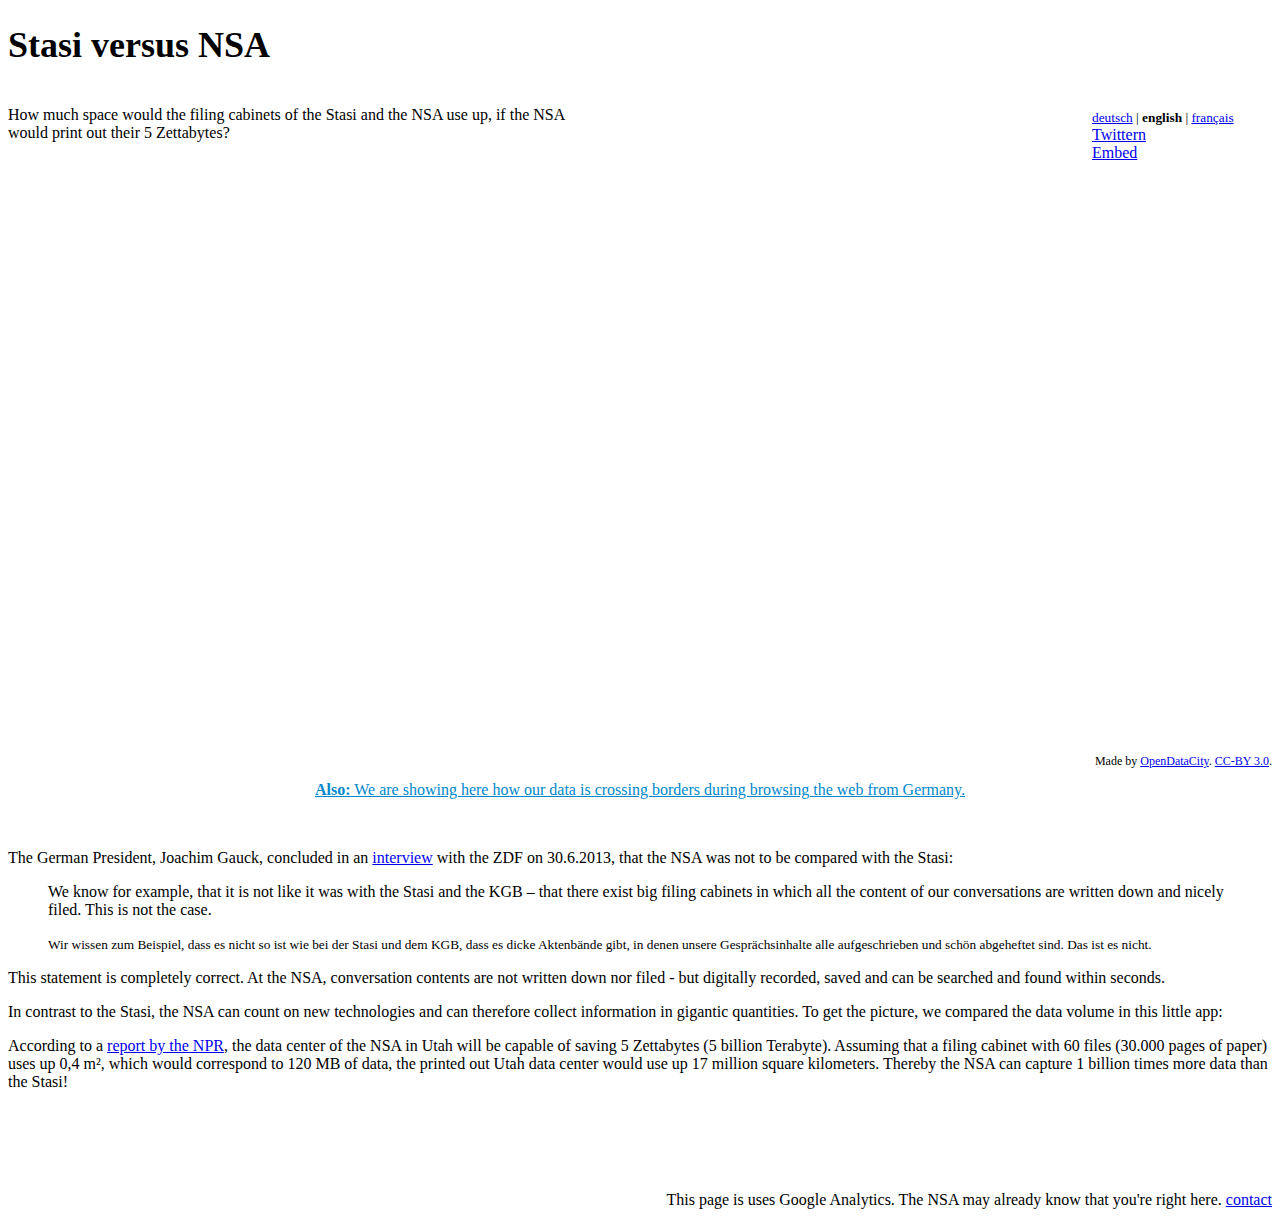
==== english.html @ e1726cb7 "typo" ====
<!DOCTYPE html>
<html lang="en">
	<head>
		<title>Stasi versus NSA</title>
		<meta http-equiv="Content-Type" content="text/html; charset=utf-8" />

		<base href="http://apps.opendatacity.de/stasi-vs-nsa/" target="_parent">

		<meta property="og:title" content="Stasi versus NSA - How much space would the filing cabinets use up?" />
		<meta property="og:type" content="article" />
		<meta property="og:url" content="http://apps.opendatacity.de/stasi-vs-nsa/english.html" />
		<meta property="og:image" content="http://apps.opendatacity.de/stasi-vs-nsa/screenshot.png" />

		<link href="assets/css/bootstrap.min.css" rel="stylesheet" type="text/css">
		<link href="assets/css/index.css" rel="stylesheet" type="text/css">

		<script src="assets/js/jquery-1.8.3.min.js" type="text/javascript"></script>
		<script src="assets/js/bootstrap.min.js" type="text/javascript"></script>
		<script src="assets/js/helper.js" type="text/javascript"></script>
		<script type="text/javascript">
			var $url = 'http://apps.opendatacity.de/stasi-vs-nsa/frame_en.html';
			var $code = '<iframe src="'+$url+'" width="100%" height="580" scrolling="no" frameborder="0" style="margin:0"><a href="'+$url+'">Stasi versus NSA - How much space would the filing cabinets use up?</a></iframe><br>';
			$code += '<small>Link: <a href="http://apps.opendatacity.de/stasi-vs-nsa/">Stasi versus NSA</a>. ';
			$code += 'Made by <a href="http://www.opendatacity.de/">OpenDataCity</a> (<a rel="license" href="http://creativecommons.org/licenses/by/3.0/">CC-BY 3.0</a>)</small>';
			var $embed_overlay = '<div id="embed-overlay"><div id="embed-content"><h1>Embed</h1><form name="embed-form" id="embed-form" action="javascript:;" method="post"><p>Copy this code to your website:</p><code id="embed-code"></code></form><p><a href="javascript:;" class="btn btn-medium btn-primary">Close</a></p></div></div>';
		</script>
	</head>
	<body>
		<div id="fb-root"></div>
		<script>(function(d, s, id) {
			var js, fjs = d.getElementsByTagName(s)[0];
			if (d.getElementById(id)) return;
			js = d.createElement(s); js.id = id;
			js.src = "//connect.facebook.net/de_DE/all.js#xfbml=1";
			fjs.parentNode.insertBefore(js, fjs);
		}(document, 'script', 'facebook-jssdk'));</script>
		<div id="container">
			<h1 style="font-size:36px">Stasi versus NSA</h1>
			<div style="position:relative;margin-top:40px">
				<p class="lead" style="width:600px;">
					How much space would the filing cabinets of the Stasi and the NSA use up, if the NSA would print out their 5 Zettabytes?
				</p>

				<div id="social" style="position:absolute; bottom:-20px; right:0; width:180px">
					<div class="social">
						<small><a href="index.html">deutsch</a> | <b>english</b> | <a href="francais.html">fran&ccedil;ais</a></small>
					</div>
					<div id="social-twitter" class="social">
						<a href="https://twitter.com/share" class="twitter-share-button" data-url="http://apps.opendatacity.de/stasi-vs-nsa/english.html" data-text="Stasi versus NSA - How much space would the filing cabinets use up?" data-via="opendatacity" data-lang="de">Twittern</a>
						<script>!function(d,s,id){var js,fjs=d.getElementsByTagName(s)[0];if(!d.getElementById(id)){js=d.createElement(s);js.id=id;js.src="//platform.twitter.com/widgets.js";fjs.parentNode.insertBefore(js,fjs);}}(document,"script","twitter-wjs");</script>
					</div>
					<div id="social-google" class="social">
						<div class="g-plusone"></div>
						<script type="text/javascript">
							window.___gcfg = {lang: 'de'};

							(function() {
								var po = document.createElement('script'); po.type = 'text/javascript'; po.async = true;
								po.src = 'https://apis.google.com/js/plusone.js';
								var s = document.getElementsByTagName('script')[0]; s.parentNode.insertBefore(po, s);
							})();
						</script>
					</div>
					<div id="social-facebook" class="social">
						<div class="fb-like" data-href="http://apps.opendatacity.de/stasi-vs-nsa/english.html" data-send="false" data-layout="button_count" data-width="180" data-show-faces="true"></div>
					</div>
					<div class="social"><a href="javascript:;" class="btn btn-primary embed-button">Embed</a></div>
				</div>
			</div>

			
			<iframe src="frame_en.html" width="950" height="580" scrolling="no" frameborder="0"><a href="">Stasi versus NSA - How much space would the filing cabinets use up?</a></iframe>
			<p style="text-align:right;font-size:12px">Made by <a href="http://www.opendatacity.de/">OpenDataCity</a>. <a rel="license" href="http://creativecommons.org/licenses/by/3.0/de/">CC-BY 3.0</a>.</p>
			
			<div class="alert alert-info" style="text-align: center">				
				<a href="http://apps.opendatacity.de/prism/en" style="color:#08c !important"><b>Also:</b> We are showing here how our data is crossing borders during browsing the web from Germany.</a>
			</div>

			<div class="row-fluid" style="margin-top:50px">
				<div class="span6">
					<p>
						The German President, Joachim Gauck, concluded in an <a href="http://youtu.be/IuhBO3bcAJs?t=9m20s">interview</a> with the ZDF on 30.6.2013, that the NSA was not to be compared with the Stasi:
					</p>
					<blockquote>
						<p>We know for example, that it is not like it was with the Stasi and the KGB – that there exist big filing cabinets in which all the content of our conversations are written down and nicely filed.  This is not the case.</p>
						<small>Wir wissen zum Beispiel, dass es nicht so ist wie bei der Stasi und dem KGB, dass es dicke Aktenbände gibt, in denen unsere Gesprächsinhalte alle aufgeschrieben und schön abgeheftet sind. Das ist es nicht.</small>
					</blockquote>

					<p>
						This statement is completely correct. At the NSA, conversation contents are not written down nor filed - but digitally recorded, saved and can be searched and found within seconds. 
					</p>

				</div>
				<div class="span6">
					<p>
						In contrast to the Stasi, the NSA can count on new technologies and can therefore collect information in gigantic quantities. To get the picture, we compared the data volume in this little app:
					</p>
					<p>
						According to a <a href="http://www.npr.org/2013/06/10/190160772/amid-data-controversy-nsa-builds-its-biggest-data-farm">report by the NPR</a>, the data center of the NSA in Utah will be capable of saving 5 Zettabytes (5 billion Terabyte). Assuming that a filing cabinet with 60 files (30.000 pages of paper) uses up 0,4 m&sup2;, which would correspond to 120 MB of data, the printed out Utah data center would use up 17 million square kilometers. Thereby the NSA can capture 1 billion times more data than the Stasi!
					</p>
				</div>
			</div>

			<p style="text-align: right; margin-top: 100px">This page is uses Google Analytics. The NSA may already know that you're right here. <a href="http://www.opendatacity.de/kontakt/" target="_blank">contact</a></p>
		</div>
		<script type="text/javascript">

		  var _gaq = _gaq || [];
		  _gaq.push(['_setAccount', 'UA-38022006-8']);
		  _gaq.push(['_trackPageview']);

		  (function() {
		    var ga = document.createElement('script'); ga.type = 'text/javascript'; ga.async = true;
		    ga.src = ('https:' == document.location.protocol ? 'https://ssl' : 'http://www') + '.google-analytics.com/ga.js';
		    var s = document.getElementsByTagName('script')[0]; s.parentNode.insertBefore(ga, s);
		  })();

		</script>
	</body>
</html>
---- assets/css/index.css ----
body {
	
	background: #F5F5F5;
	
}

	#container {
		
		display: block;
		position: relative;
		margin: 0px auto;
		box-shadow: 0px 0px 40px -20px rgba(0,0,0,0.4);
		width: 950px; 
		background: #fff;
		padding: 30px;
		
	}

		.social {
			height: 35px;
		}


		
		#activate {

			padding: 20px 0px 0px;
			border-top: 1px dotted #eee;
			margin-top: 20px;

		} 
		
			#activate .col {
				
				display: block;
				position: relative;
				float: left;
				width: 270px;
				margin: 0px;
				padding: 0px;
				
			}
			
				#activate .col+.col {
					
					margin-left: 25px;
					
				}
				
		#branding {
			
			padding: 20px 0px 0px;
			border-top: 1px dotted #eee;
			margin-top: 20px;
			
		}
		
			#license {
				padding: 20px 10px 20px 100px;
				background: url(../img/cc-by.png) 10px center no-repeat;
				font-size: 0.8em;
				line-height: 1.1em;
				background-color: #f5f5f5;
				border-radius: 4px;
				border: 1px solid #E3E3E3;
				box-shadow: 0 1px 1px rgba(0, 0, 0, 0.05) inset
				
			}
			
			#creator {
				
				display: block;
				position: relative;
				float: left;
				margin: 0px;
				padding: 0px;
				min-height: 60px;
				line-height: 60px;
				width: 450px;
				font-size: 0.9em;
				
			}
			
				a#odclogo, a#pclogo, a#ntlogo {
					
					display: inline-block;
					position: relative;
					width: 200px;
					height: 60px;
					font-size: 0px;
					text-indent: -1000px;
					color: transparent;
					margin: 0px;
					padding: 0px;
					top: -5px;
					
				}
			
				a#odclogo {
					background: url(../img/opendatacity.png) center center no-repeat;
					
				}
			
				a#pclogo {
					background: url(../img/picocell.png) center center no-repeat;
					
				}
			
				a#ntlogo {
					background: url(../img/newthinking.png) center center no-repeat;
					
				}
				
	#embed-overlay {
		
		display: none;
		position: fixed;
		left: 0px;
		right: 0px;
		top: 0px;
		bottom: 0px;
		background-color: rgba(0,0,0,0.7);
		overflow-y: auto;
		
	}
	
		#embed-content {
			
			display: block;
			position: relative;
			width: 640px;
			background-color: #fff;
			margin: 20px auto;
			padding: 20px;
			border-radius: 6px;
			box-shadow: 0px 0px 50px -15px rgba(0,0,0,0.9);
			
		}
		
			#embed-content fieldset {
				
				padding-bottom: 20px;
				
			}

				#embed-content fieldset legend {

					margin-bottom: 10px;
					line-height: 30px;

				}
				
			
			#embed-content label+label {
				
				margin-left: 20px;
				
			}
		
			#embed-content code {
				
				display: block;
				position: relative;
				padding: 10px;
				white-space: normal;
				color: #444
				
			}

.clear {
	clear: both;
	display: block;
	overflow: hidden;
	visibility: hidden;
	width: 0;
	height: 0;
}
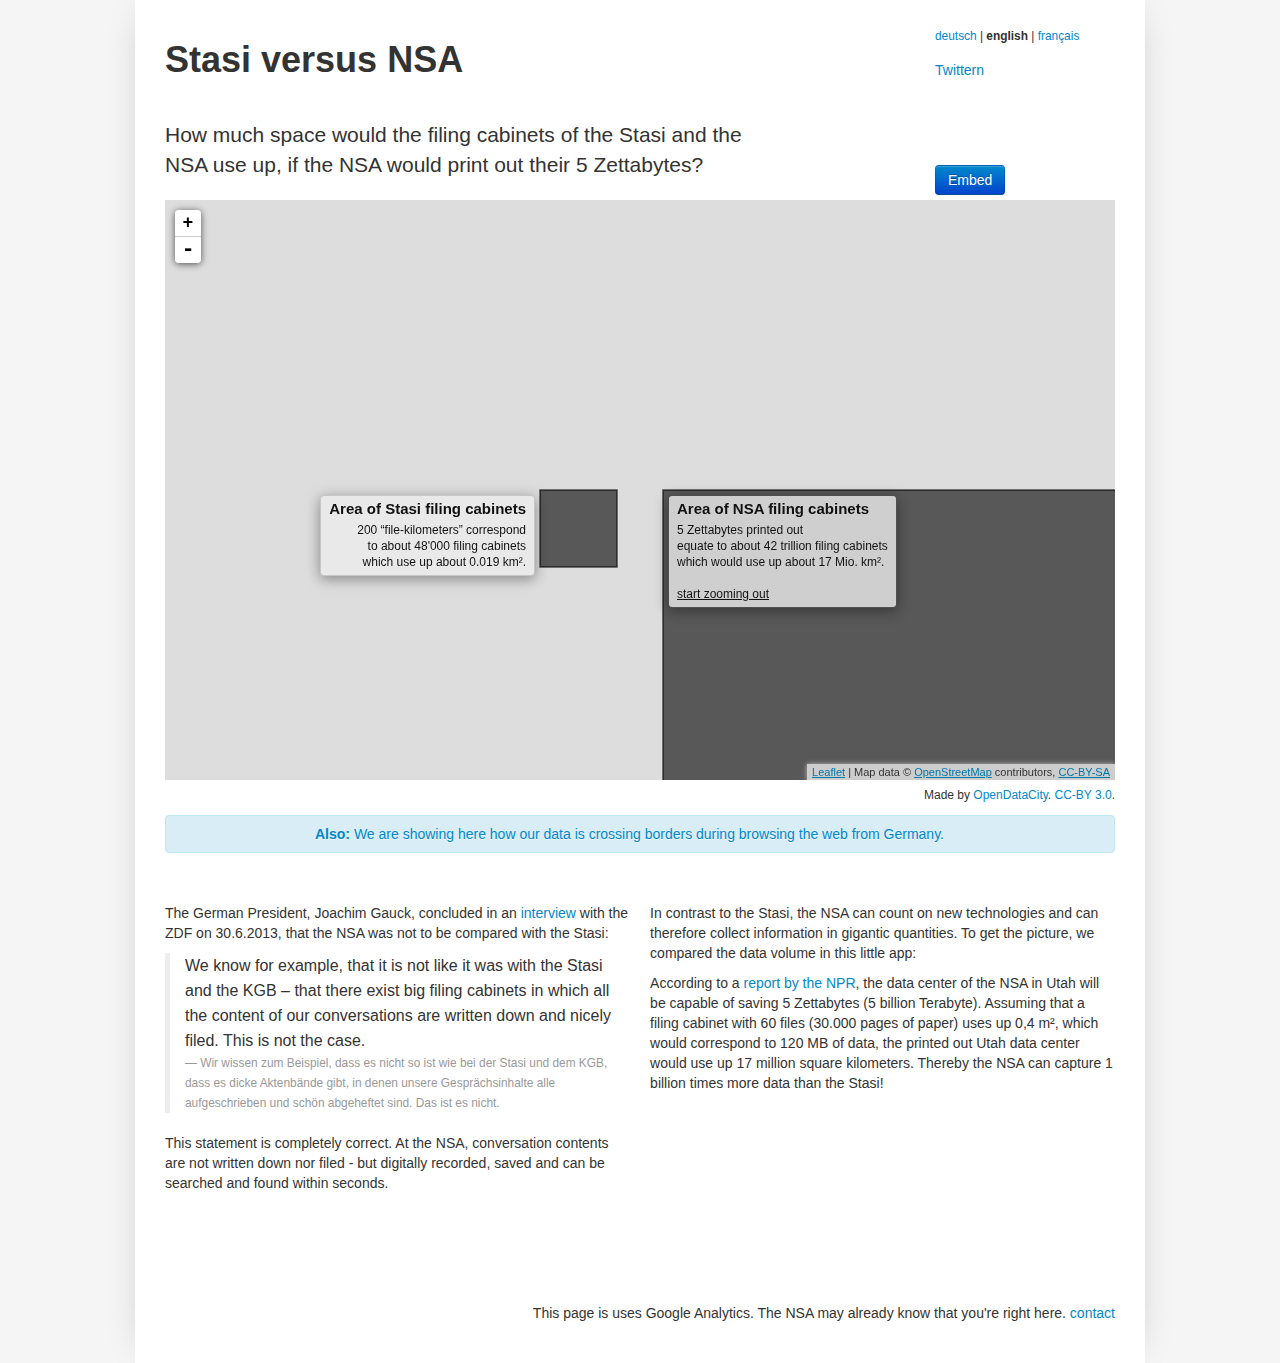
==== commit 4ef3a3c2: "Merge bad66fb7892f87842c50108b64715c2a5ceb2d9a into 0aba07feafb9be4cf2a58c63107a755bf0f61108" ====
--- a/english.html
+++ b/english.html
@@ -4,12 +4,12 @@
 		<title>Stasi versus NSA</title>
 		<meta http-equiv="Content-Type" content="text/html; charset=utf-8" />
 
-		<base href="http://apps.opendatacity.de/stasi-vs-nsa/" target="_parent">
+		<base href="https://opendatacity.github.io/stasi-vs-nsa/" target="_parent">
 
 		<meta property="og:title" content="Stasi versus NSA - How much space would the filing cabinets use up?" />
 		<meta property="og:type" content="article" />
-		<meta property="og:url" content="http://apps.opendatacity.de/stasi-vs-nsa/english.html" />
-		<meta property="og:image" content="http://apps.opendatacity.de/stasi-vs-nsa/screenshot.png" />
+		<meta property="og:url" content="https://opendatacity.github.io/stasi-vs-nsa/english.html" />
+		<meta property="og:image" content="https://opendatacity.github.io/stasi-vs-nsa/screenshot.png" />
 
 		<link href="assets/css/bootstrap.min.css" rel="stylesheet" type="text/css">
 		<link href="assets/css/index.css" rel="stylesheet" type="text/css">
@@ -18,10 +18,10 @@
 		<script src="assets/js/bootstrap.min.js" type="text/javascript"></script>
 		<script src="assets/js/helper.js" type="text/javascript"></script>
 		<script type="text/javascript">
-			var $url = 'http://apps.opendatacity.de/stasi-vs-nsa/frame_en.html';
+			var $url = 'https://opendatacity.github.io/stasi-vs-nsa/frame_en.html';
 			var $code = '<iframe src="'+$url+'" width="100%" height="580" scrolling="no" frameborder="0" style="margin:0"><a href="'+$url+'">Stasi versus NSA - How much space would the filing cabinets use up?</a></iframe><br>';
-			$code += '<small>Link: <a href="http://apps.opendatacity.de/stasi-vs-nsa/">Stasi versus NSA</a>. ';
-			$code += 'Made by <a href="http://www.opendatacity.de/">OpenDataCity</a> (<a rel="license" href="http://creativecommons.org/licenses/by/3.0/">CC-BY 3.0</a>)</small>';
+			$code += '<small>Link: <a href="https://opendatacity.github.io/stasi-vs-nsa/english.html">Stasi versus NSA</a>. ';
+			$code += 'Made by <a href="https://www.opendatacity.de/">OpenDataCity</a> (<a rel="license" href="http://creativecommons.org/licenses/by/3.0/">CC-BY 3.0</a>)</small>';
 			var $embed_overlay = '<div id="embed-overlay"><div id="embed-content"><h1>Embed</h1><form name="embed-form" id="embed-form" action="javascript:;" method="post"><p>Copy this code to your website:</p><code id="embed-code"></code></form><p><a href="javascript:;" class="btn btn-medium btn-primary">Close</a></p></div></div>';
 		</script>
 	</head>
@@ -46,7 +46,7 @@
 						<small><a href="index.html">deutsch</a> | <b>english</b> | <a href="francais.html">fran&ccedil;ais</a></small>
 					</div>
 					<div id="social-twitter" class="social">
-						<a href="https://twitter.com/share" class="twitter-share-button" data-url="http://apps.opendatacity.de/stasi-vs-nsa/english.html" data-text="Stasi versus NSA - How much space would the filing cabinets use up?" data-via="opendatacity" data-lang="de">Twittern</a>
+						<a href="https://twitter.com/share" class="twitter-share-button" data-url="https://opendatacity.github.io/stasi-vs-nsa/english.html" data-text="Stasi versus NSA - How much space would the filing cabinets use up?" data-via="opendatacity" data-lang="de">Twittern</a>
 						<script>!function(d,s,id){var js,fjs=d.getElementsByTagName(s)[0];if(!d.getElementById(id)){js=d.createElement(s);js.id=id;js.src="//platform.twitter.com/widgets.js";fjs.parentNode.insertBefore(js,fjs);}}(document,"script","twitter-wjs");</script>
 					</div>
 					<div id="social-google" class="social">
@@ -62,7 +62,7 @@
 						</script>
 					</div>
 					<div id="social-facebook" class="social">
-						<div class="fb-like" data-href="http://apps.opendatacity.de/stasi-vs-nsa/english.html" data-send="false" data-layout="button_count" data-width="180" data-show-faces="true"></div>
+						<div class="fb-like" data-href="https://opendatacity.github.io/stasi-vs-nsa/english.html" data-send="false" data-layout="button_count" data-width="180" data-show-faces="true"></div>
 					</div>
 					<div class="social"><a href="javascript:;" class="btn btn-primary embed-button">Embed</a></div>
 				</div>
@@ -73,7 +73,7 @@
 			<p style="text-align:right;font-size:12px">Made by <a href="http://www.opendatacity.de/">OpenDataCity</a>. <a rel="license" href="http://creativecommons.org/licenses/by/3.0/de/">CC-BY 3.0</a>.</p>
 			
 			<div class="alert alert-info" style="text-align: center">				
-				<a href="http://apps.opendatacity.de/prism/en" style="color:#08c !important"><b>Also:</b> We are showing here how our data is crossing borders during browsing the web from Germany.</a>
+				<a href="https://opendatacity.github.io/prism/" style="color:#08c !important"><b>Also:</b> We are showing here how our data is crossing borders during browsing the web from Germany.</a>
 			</div>
 
 			<div class="row-fluid" style="margin-top:50px">
@@ -117,4 +117,4 @@
 
 		</script>
 	</body>
-</html>+</html>
